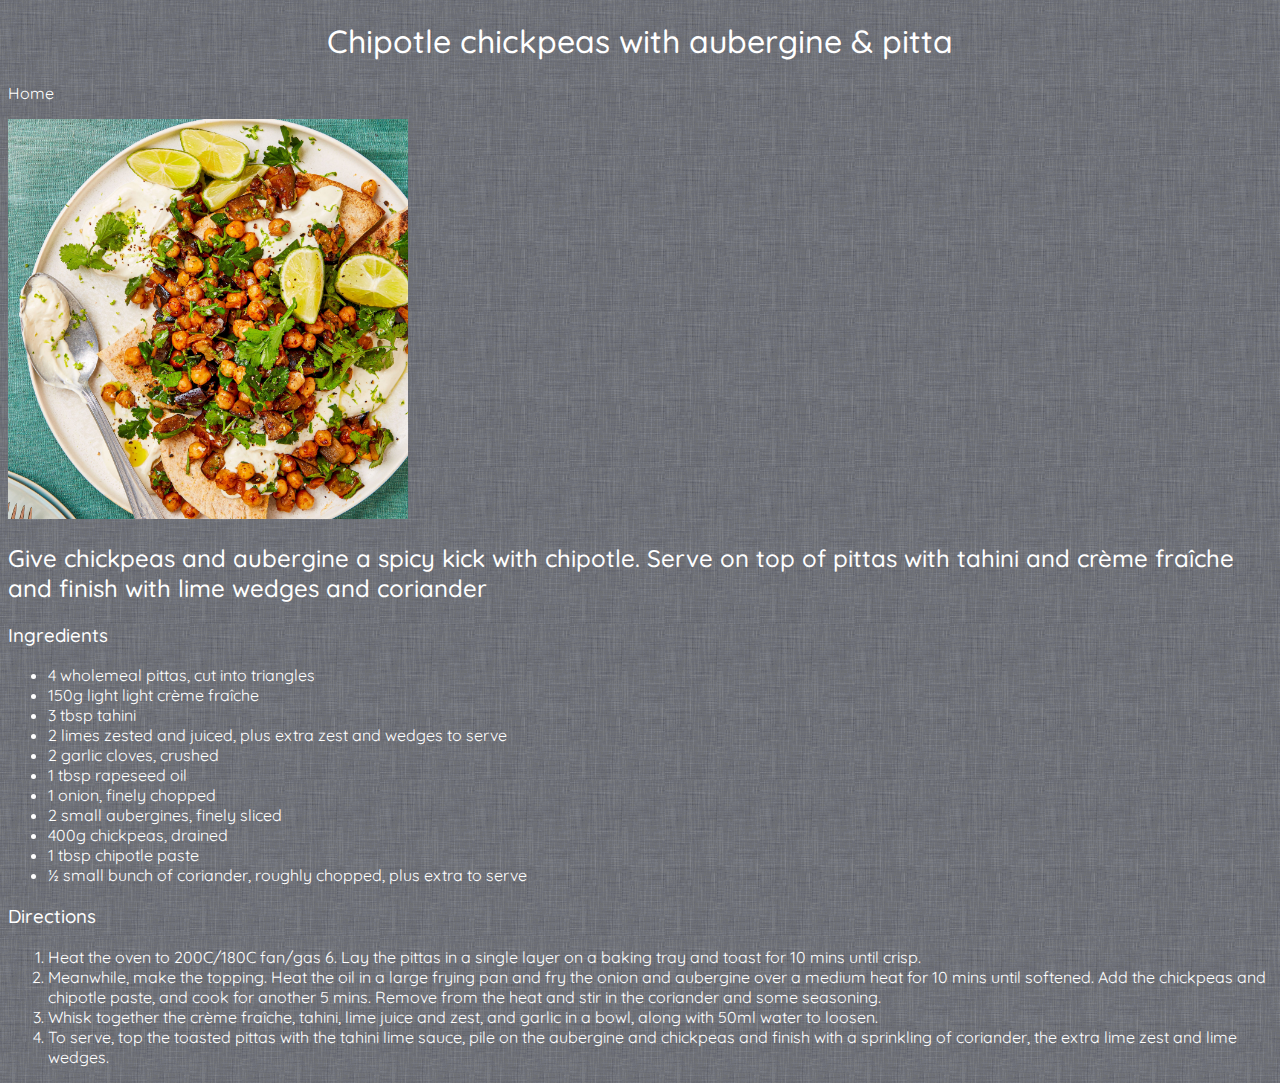
==== recipes/chipotle-chickpeas.html @ 97eaffbd "Add CSS" ====
<!DOCTYPE html>
<html lang="en">
<head>
    <meta charset="UTF-8">
    <meta http-equiv="X-UA-Compatible" content="IE=edge">
    <meta name="viewport" content="width=device-width, initial-scale=1.0">
    <link rel="stylesheet" href="../styles/styles.css">
    <title>Chipotle chickpeas with aubergine & pitta</title>
</head>
<body>
    <div class="center"><h1>Chipotle chickpeas with aubergine & pitta</h1>
    </div>
        <a href="../index.html">Home</a>
    
    <p>
    <img src="../img/chipotlechickpeas.jpg" alt="Chipotle Chickpeas" width="400">
    </p>
    
    <h2>Give chickpeas and aubergine a spicy kick with chipotle. Serve on top of pittas with tahini and crème fraîche and finish with lime wedges and coriander</h2>
    
    <p>
        <h3>Ingredients</h3>
        <ul>
            <li>4 wholemeal pittas, cut into triangles</li>
            <li>150g light light crème fraîche</li>
            <li>3 tbsp tahini</li>
            <li>2 limes zested and juiced, plus extra zest and wedges to serve</li>
            <li>2 garlic cloves, crushed</li>
            <li>1 tbsp rapeseed oil</li>
            <li>1 onion, finely chopped</li>
            <li>2 small aubergines, finely sliced</li>
            <li>400g chickpeas, drained</li>
            <li>1 tbsp chipotle paste</li>
            <li>½ small bunch of coriander, roughly chopped, plus extra to serve</li>
 
        </ul>
        <h3>Directions</h3>
        <ol>
            <li>Heat the oven to 200C/180C fan/gas 6. Lay the pittas in a single layer on a baking tray and toast for 10 mins until crisp.</li>
            <li>Meanwhile, make the topping. Heat the oil in a large frying pan and fry the onion and aubergine over a medium heat for 10 mins until softened. Add the chickpeas and chipotle paste, and cook for another 5 mins. Remove from the heat and stir in the coriander and some seasoning.</li>
            <li>Whisk together the crème fraîche, tahini, lime juice and zest, and garlic in a bowl, along with 50ml water to loosen.</li>
            <li>To serve, top the toasted pittas with the tahini lime sauce, pile on the aubergine and chickpeas and finish with a sprinkling of coriander, the extra lime zest and lime wedges.</li>
        </ol>



    </p>
</body>
</html>
---- styles/styles.css ----
@import url('https://fonts.googleapis.com/css2?family=Indie+Flower&display=swap');
@import url('https://fonts.googleapis.com/css2?family=Amatic+SC:wght@400;700&family=Indie+Flower&display=swap');
@import url('https://fonts.googleapis.com/css2?family=Amatic+SC:wght@400;700&family=Indie+Flower&family=Quicksand:wght@300&display=swap');

html {
    font-family: 'Quicksand', sans-serif;
    background: url(../img/background.png);
    color: White;
    
}

h1,
h2,
h3,
h4,
h5,
h6 {
    font-weight: 500;
    
}

.center {
    text-align: center;
}

#logo {
    height: auto;
    width: 100px;
}

a {
    text-decoration: none;
    color:inherit;
}

.content {
    display: flex;
    flex-direction: row;
    justify-content: center;
    font-size: 20px;
    gap: 2px;
}

div img {
    width: 300px;
    height: 350px;
}

.item {
    display: flex;
    flex-direction: column;
    gap: 10px;
    align-items: center;
    width: 400px;
    text-align: center;
}
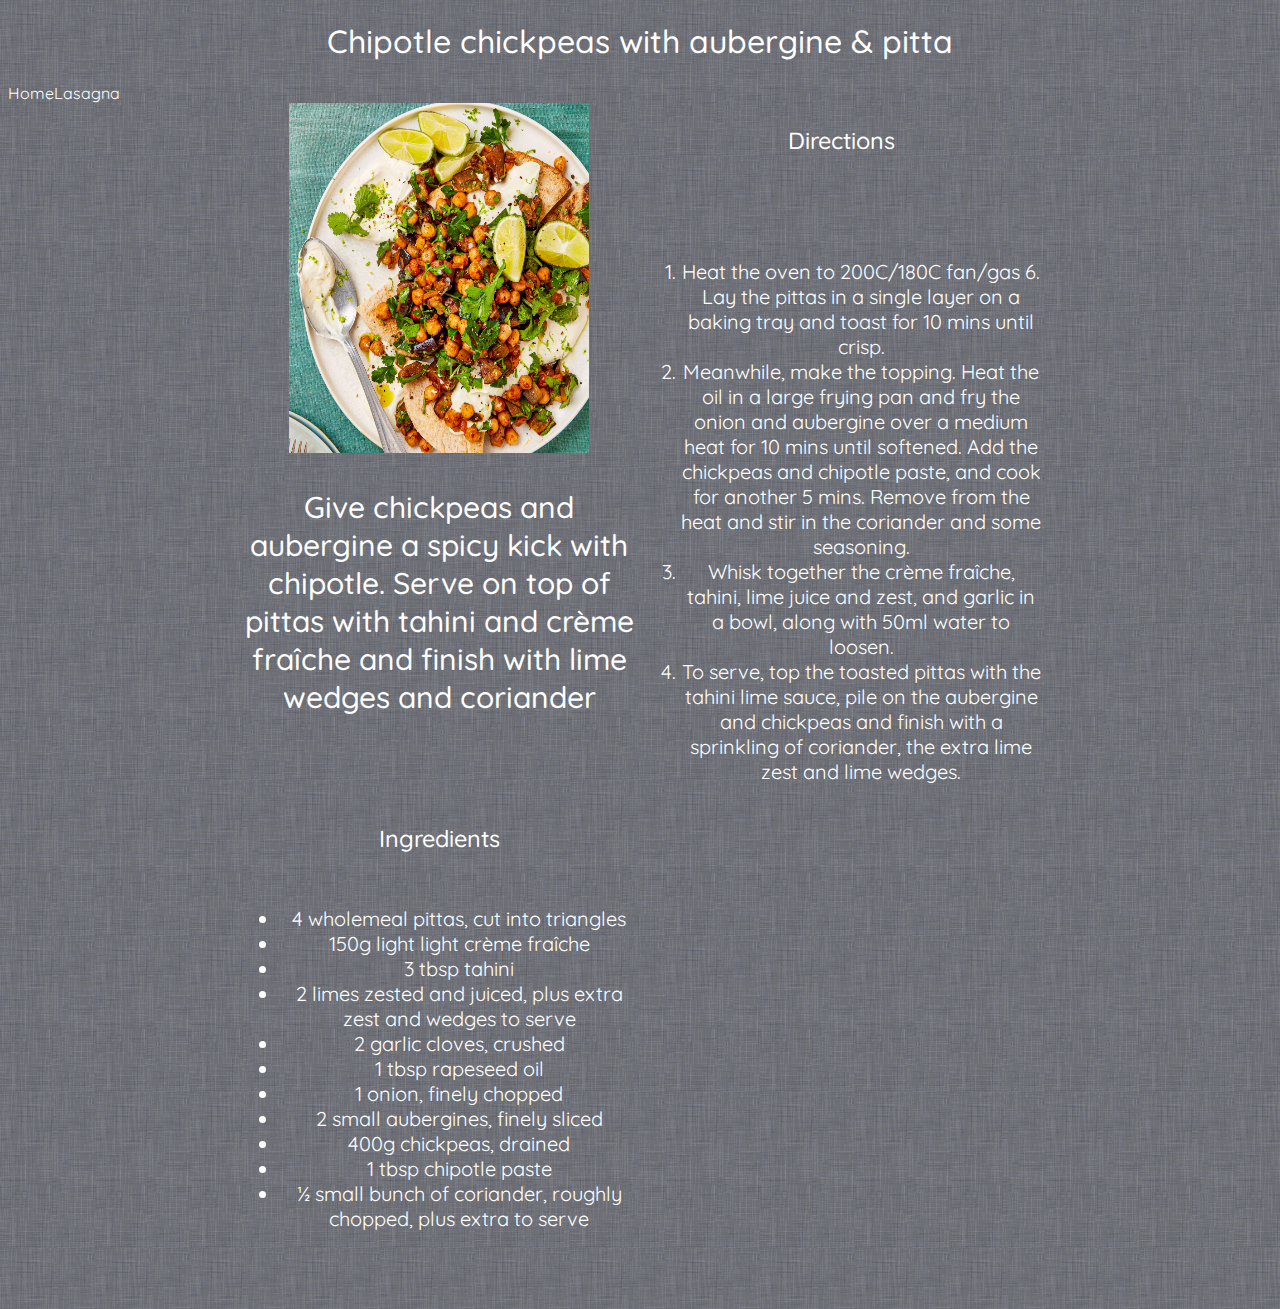
==== commit f96b19d3: "update css" ====
--- a/recipes/chipotle-chickpeas.html
+++ b/recipes/chipotle-chickpeas.html
@@ -1,5 +1,6 @@
 <!DOCTYPE html>
 <html lang="en">
+
 <head>
     <meta charset="UTF-8">
     <meta http-equiv="X-UA-Compatible" content="IE=edge">
@@ -7,43 +8,59 @@
     <link rel="stylesheet" href="../styles/styles.css">
     <title>Chipotle chickpeas with aubergine & pitta</title>
 </head>
+
 <body>
-    <div class="center"><h1>Chipotle chickpeas with aubergine & pitta</h1>
+    <div id="heading">
+        <h1>Chipotle chickpeas with aubergine & pitta</h1>
     </div>
-        <a href="../index.html">Home</a>
-    
-    <p>
-    <img src="../img/chipotlechickpeas.jpg" alt="Chipotle Chickpeas" width="400">
-    </p>
-    
-    <h2>Give chickpeas and aubergine a spicy kick with chipotle. Serve on top of pittas with tahini and crème fraîche and finish with lime wedges and coriander</h2>
-    
-    <p>
-        <h3>Ingredients</h3>
-        <ul>
-            <li>4 wholemeal pittas, cut into triangles</li>
-            <li>150g light light crème fraîche</li>
-            <li>3 tbsp tahini</li>
-            <li>2 limes zested and juiced, plus extra zest and wedges to serve</li>
-            <li>2 garlic cloves, crushed</li>
-            <li>1 tbsp rapeseed oil</li>
-            <li>1 onion, finely chopped</li>
-            <li>2 small aubergines, finely sliced</li>
-            <li>400g chickpeas, drained</li>
-            <li>1 tbsp chipotle paste</li>
-            <li>½ small bunch of coriander, roughly chopped, plus extra to serve</li>
- 
-        </ul>
-        <h3>Directions</h3>
-        <ol>
-            <li>Heat the oven to 200C/180C fan/gas 6. Lay the pittas in a single layer on a baking tray and toast for 10 mins until crisp.</li>
-            <li>Meanwhile, make the topping. Heat the oil in a large frying pan and fry the onion and aubergine over a medium heat for 10 mins until softened. Add the chickpeas and chipotle paste, and cook for another 5 mins. Remove from the heat and stir in the coriander and some seasoning.</li>
-            <li>Whisk together the crème fraîche, tahini, lime juice and zest, and garlic in a bowl, along with 50ml water to loosen.</li>
-            <li>To serve, top the toasted pittas with the tahini lime sauce, pile on the aubergine and chickpeas and finish with a sprinkling of coriander, the extra lime zest and lime wedges.</li>
-        </ol>
+    <div class="nav"> <a href="../index.html">Home</a><a href="../recipes/lasagna.html">Lasagna</a>
+    </div>
+    <div class="content">
+        <div class="item">
+
+            <img src="../img/chipotlechickpeas.jpg" alt="Chipotle Chickpeas" width="400">
+
+            <h2>Give chickpeas and aubergine a spicy kick with chipotle. Serve on top of pittas with tahini and crème
+                fraîche and finish with lime wedges and coriander</h2>
+
+            <p>
+            <h3>Ingredients</h3>
+            <ul>
+                <li>4 wholemeal pittas, cut into triangles</li>
+                <li>150g light light crème fraîche</li>
+                <li>3 tbsp tahini</li>
+                <li>2 limes zested and juiced, plus extra zest and wedges to serve</li>
+                <li>2 garlic cloves, crushed</li>
+                <li>1 tbsp rapeseed oil</li>
+                <li>1 onion, finely chopped</li>
+                <li>2 small aubergines, finely sliced</li>
+                <li>400g chickpeas, drained</li>
+                <li>1 tbsp chipotle paste</li>
+                <li>½ small bunch of coriander, roughly chopped, plus extra to serve</li>
+
+            </ul>
+            </p>
+        </div>
+        <div class="item">
+            <h3>Directions</h3>
+            <p>
+            <ol>
+                <li>Heat the oven to 200C/180C fan/gas 6. Lay the pittas in a single layer on a baking tray and toast
+                    for 10 mins until crisp.</li>
+                <li>Meanwhile, make the topping. Heat the oil in a large frying pan and fry the onion and aubergine over
+                    a medium heat for 10 mins until softened. Add the chickpeas and chipotle paste, and cook for another
+                    5 mins. Remove from the heat and stir in the coriander and some seasoning.</li>
+                <li>Whisk together the crème fraîche, tahini, lime juice and zest, and garlic in a bowl, along with 50ml
+                    water to loosen.</li>
+                <li>To serve, top the toasted pittas with the tahini lime sauce, pile on the aubergine and chickpeas and
+                    finish with a sprinkling of coriander, the extra lime zest and lime wedges.</li>
+            </ol>
 
 
 
-    </p>
+            </p>
+        </div>
+    </div>
 </body>
+
 </html>--- a/styles/styles.css
+++ b/styles/styles.css
@@ -19,7 +19,7 @@
     
 }
 
-.center {
+#heading {
     text-align: center;
 }
 
@@ -41,11 +41,6 @@
     gap: 2px;
 }
 
-div img {
-    width: 300px;
-    height: 350px;
-}
-
 .item {
     display: flex;
     flex-direction: column;
@@ -53,4 +48,13 @@
     align-items: center;
     width: 400px;
     text-align: center;
-}+}
+
+.nav{
+    justify-content: center;
+}
+
+div img {
+    width: 300px;
+    height: 350px;
+}
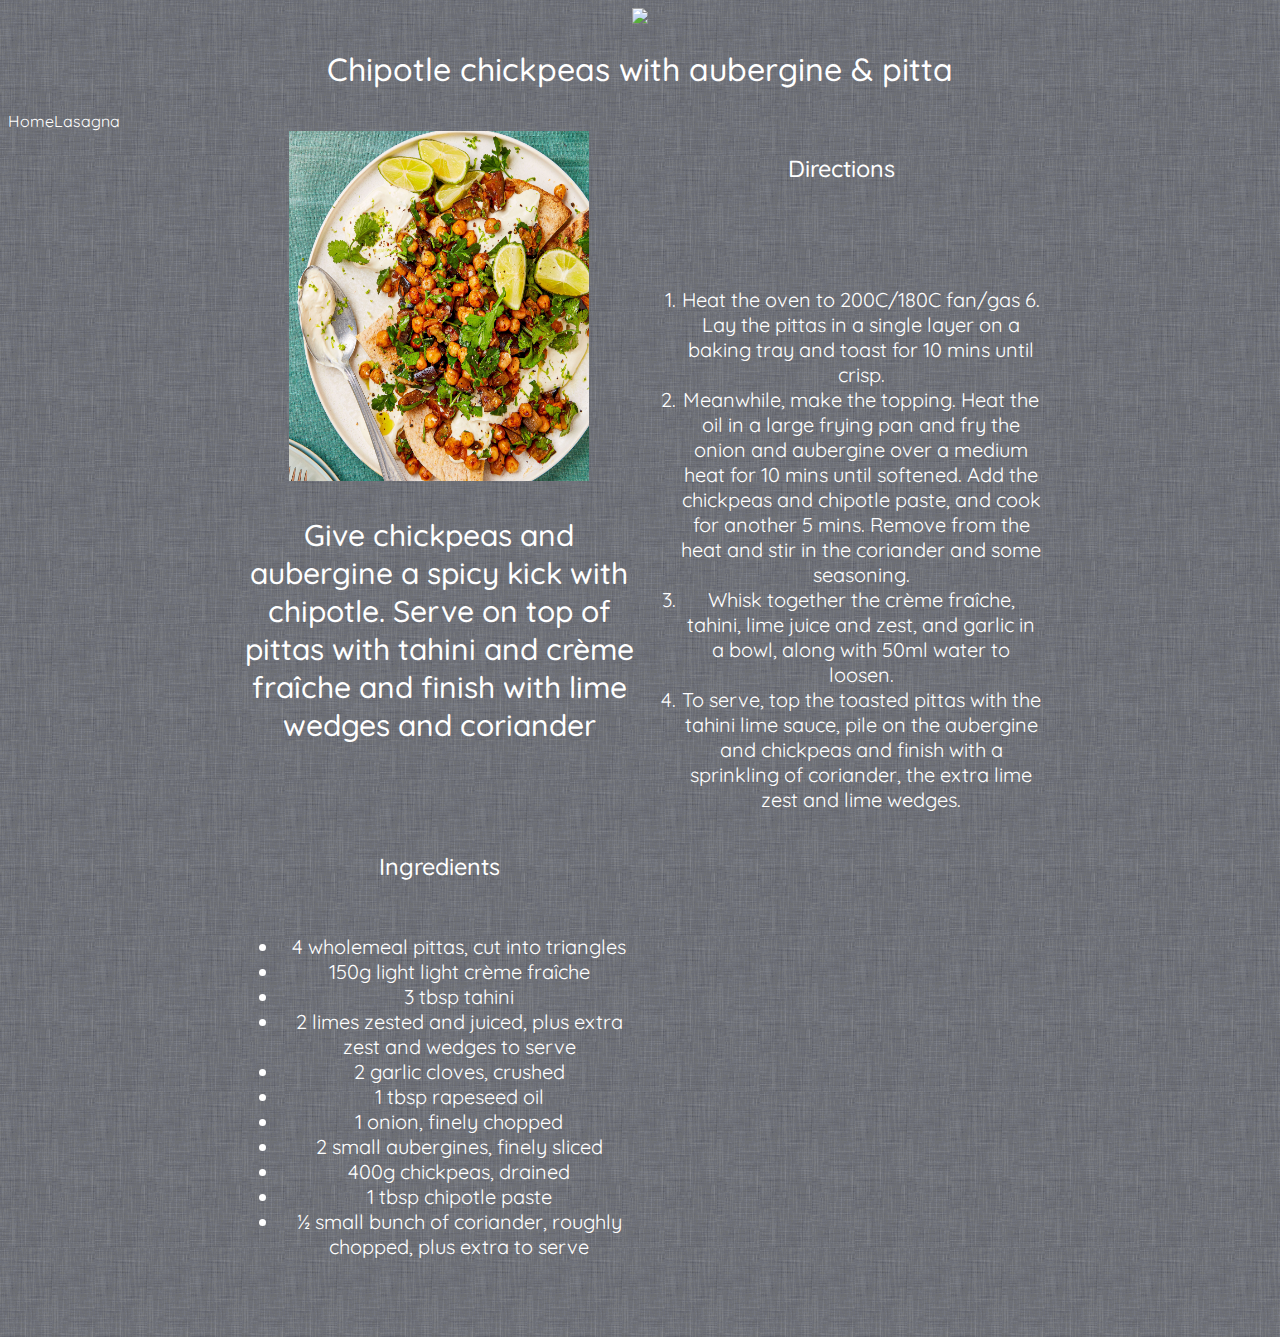
==== commit 7afee8b7: "add logo" ====
--- a/recipes/chipotle-chickpeas.html
+++ b/recipes/chipotle-chickpeas.html
@@ -11,6 +11,7 @@
 
 <body>
     <div id="heading">
+        <a href="./index.html"><img id="logo" src="./img/logo.png"></a>
         <h1>Chipotle chickpeas with aubergine & pitta</h1>
     </div>
     <div class="nav"> <a href="../index.html">Home</a><a href="../recipes/lasagna.html">Lasagna</a>
--- a/styles/styles.css
+++ b/styles/styles.css
@@ -39,6 +39,7 @@
     justify-content: center;
     font-size: 20px;
     gap: 2px;
+    border: 2px;
 }
 
 .item {
@@ -48,6 +49,7 @@
     align-items: center;
     width: 400px;
     text-align: center;
+    border:2px;
 }
 
 .nav{
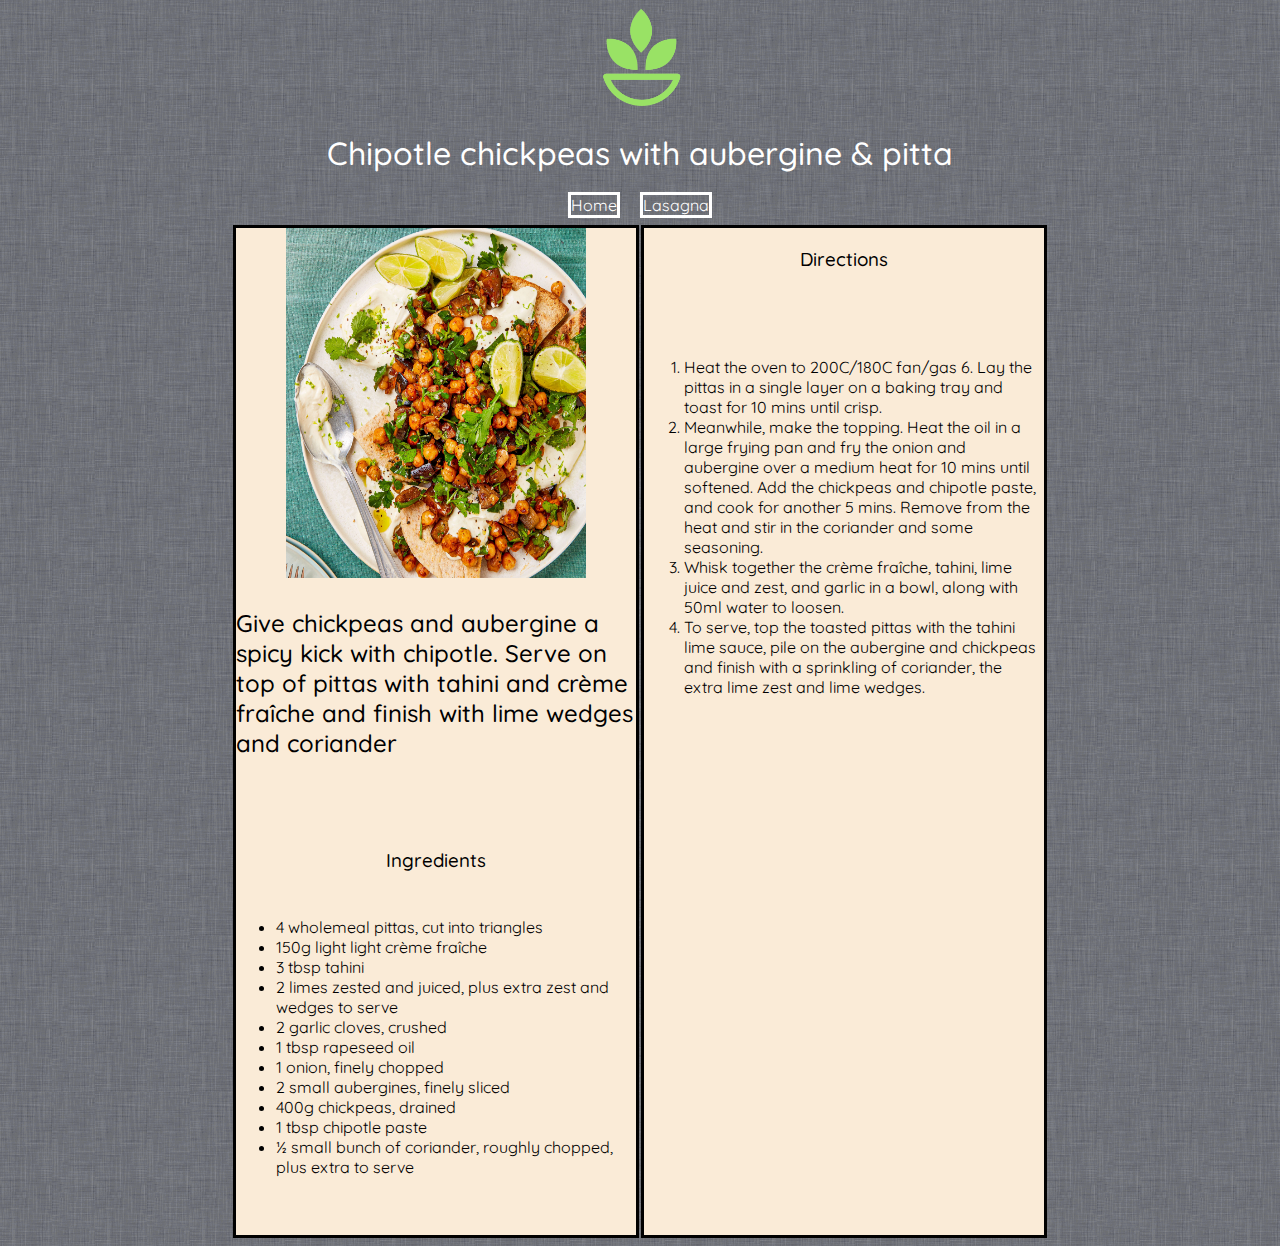
==== commit fc5a44bf: "Update CSS" ====
--- a/recipes/chipotle-chickpeas.html
+++ b/recipes/chipotle-chickpeas.html
@@ -11,7 +11,7 @@
 
 <body>
     <div id="heading">
-        <a href="./index.html"><img id="logo" src="./img/logo.png"></a>
+        <a href="../index.html"><img id="logo" src="../img/logo.png"></a>
         <h1>Chipotle chickpeas with aubergine & pitta</h1>
     </div>
     <div class="nav"> <a href="../index.html">Home</a><a href="../recipes/lasagna.html">Lasagna</a>
--- a/styles/styles.css
+++ b/styles/styles.css
@@ -33,27 +33,59 @@
     color:inherit;
 }
 
-.content {
+.front-content, .content {
     display: flex;
     flex-direction: row;
     justify-content: center;
+    gap: 2px;
+    margin-top: 10px;
+}
+
+.content {
+}
+
+.front-content {
     font-size: 20px;
-    gap: 2px;
-    border: 2px;
+    text-align: center;
+    font-weight: 600;
+}
+
+.item, .front-item {
+    display: flex;
+    flex-direction: column;
+    gap: 10px;
+    align-items: center;
+    width: 400px;
+
 }
 
 .item {
     display: flex;
     flex-direction: column;
     gap: 10px;
-    align-items: center;
     width: 400px;
-    text-align: center;
-    border:2px;
+    background-color: antiquewhite;
+    color: black;
+    border-style: solid;
+
+}
+
+.item .ul{
+    /* font-size: 10px; */
+
+}
+
+.front-item {
+    margin: 2px;
 }
 
 .nav{
-    justify-content: center;
+    text-align: center;
+}
+
+.nav a{
+    margin: 10px;
+    border-style: solid;
 }
 
 div img {
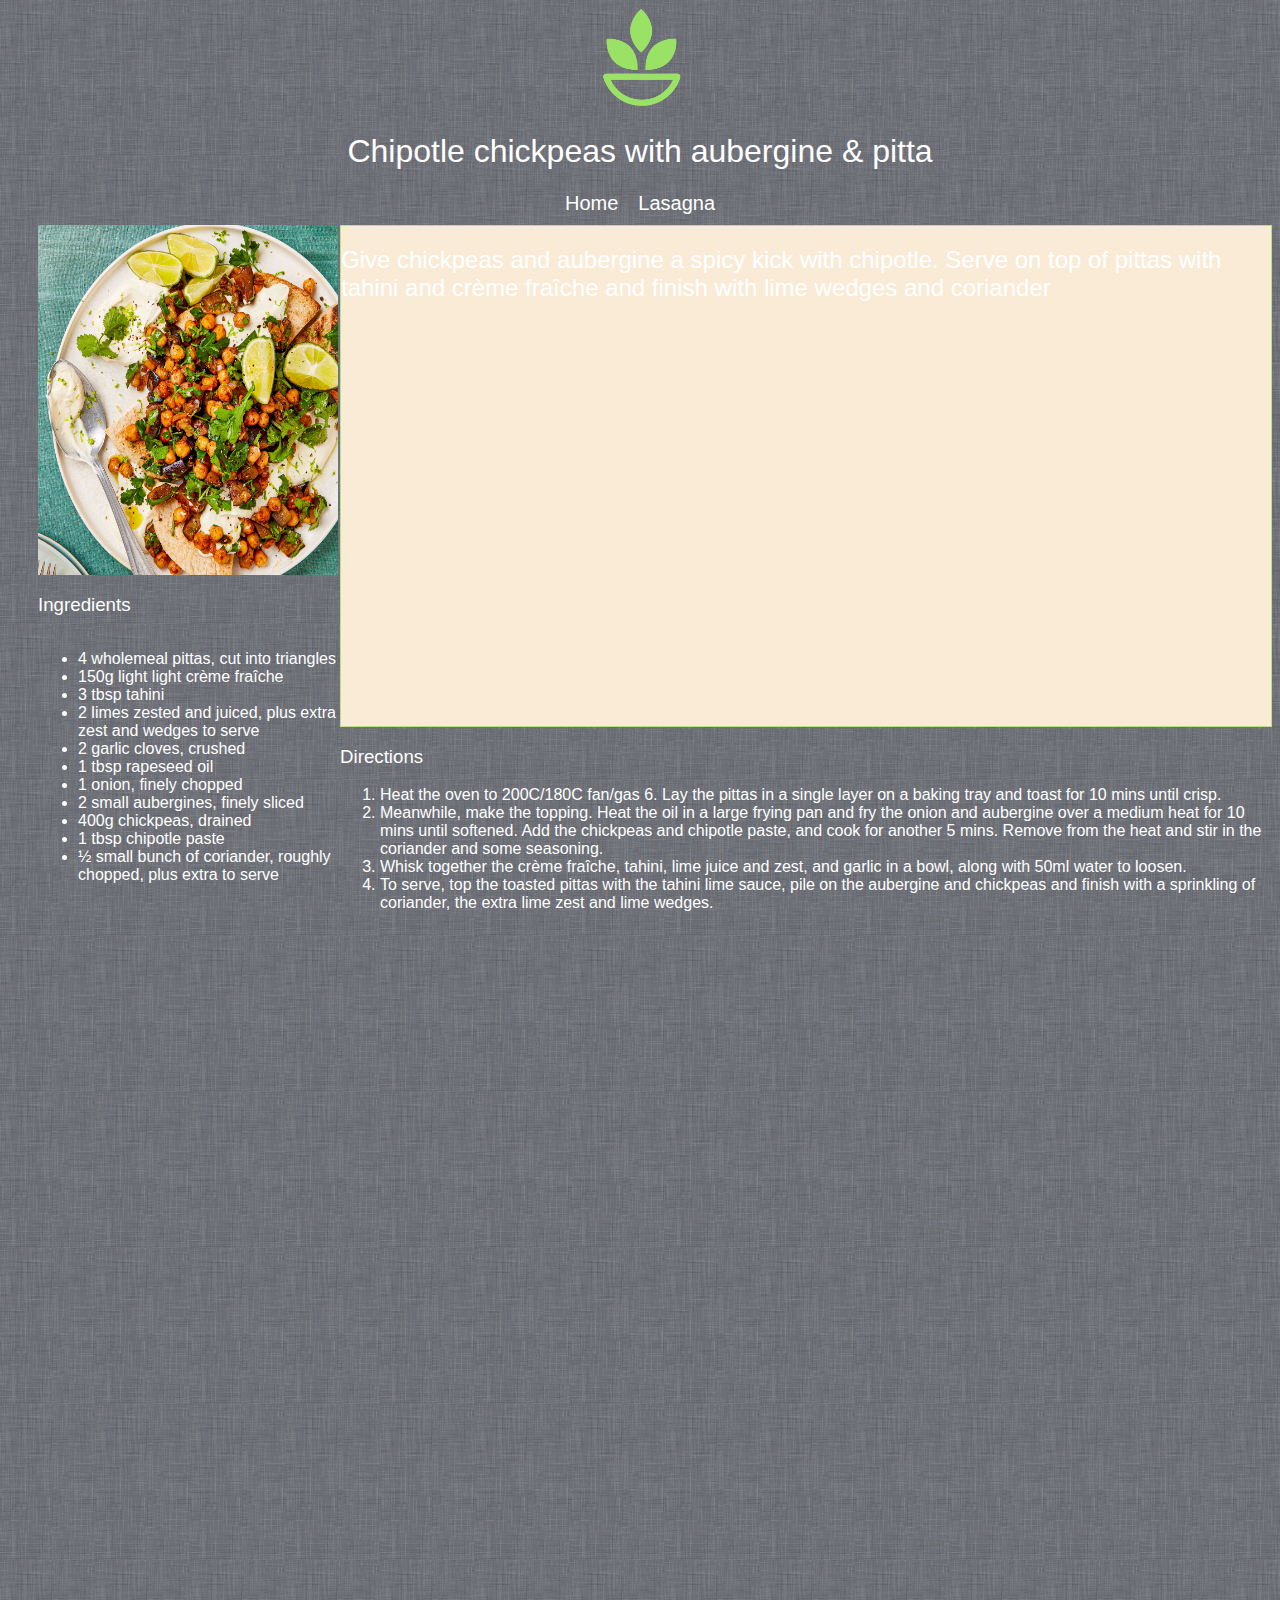
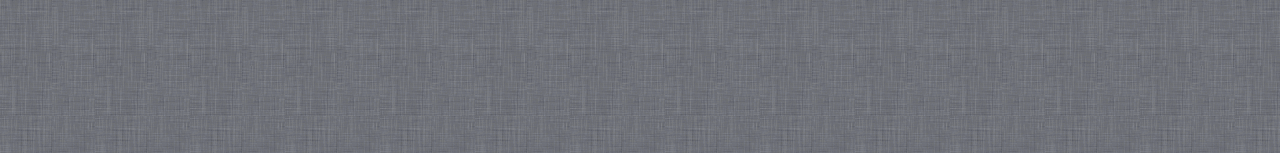
==== commit a9fae030: "Update CSS Recipe" ====
--- a/recipes/chipotle-chickpeas.html
+++ b/recipes/chipotle-chickpeas.html
@@ -17,14 +17,11 @@
     <div class="nav"> <a href="../index.html">Home</a><a href="../recipes/lasagna.html">Lasagna</a>
     </div>
     <div class="content">
-        <div class="item">
+        <div class="left">
 
             <img src="../img/chipotlechickpeas.jpg" alt="Chipotle Chickpeas" width="400">
 
-            <h2>Give chickpeas and aubergine a spicy kick with chipotle. Serve on top of pittas with tahini and crème
-                fraîche and finish with lime wedges and coriander</h2>
-
-            <p>
+                <div class="ingredients"></div>
             <h3>Ingredients</h3>
             <ul>
                 <li>4 wholemeal pittas, cut into triangles</li>
@@ -40,9 +37,12 @@
                 <li>½ small bunch of coriander, roughly chopped, plus extra to serve</li>
 
             </ul>
-            </p>
-        </div>
-        <div class="item">
+            </div>
+        <div class="right">
+            <div class="right-top">
+            <h2>Give chickpeas and aubergine a spicy kick with chipotle. Serve on top of pittas with tahini and crème
+                fraîche and finish with lime wedges and coriander</h2>
+            </div>
             <h3>Directions</h3>
             <p>
             <ol>
--- a/styles/styles.css
+++ b/styles/styles.css
@@ -1,12 +1,15 @@
-@import url('https://fonts.googleapis.com/css2?family=Indie+Flower&display=swap');
-@import url('https://fonts.googleapis.com/css2?family=Amatic+SC:wght@400;700&family=Indie+Flower&display=swap');
-@import url('https://fonts.googleapis.com/css2?family=Amatic+SC:wght@400;700&family=Indie+Flower&family=Quicksand:wght@300&display=swap');
+@font-face {
+    font-family: "Boldie";
+    src: url("//db.onlinewebfonts.com/t/3d326e4a3753d0f1220967bb7cbc88b7.eot");
+    src: url("//db.onlinewebfonts.com/t/3d326e4a3753d0f1220967bb7cbc88b7.eot?#iefix") format("embedded-opentype"), url("//db.onlinewebfonts.com/t/3d326e4a3753d0f1220967bb7cbc88b7.woff2") format("woff2"), url("//db.onlinewebfonts.com/t/3d326e4a3753d0f1220967bb7cbc88b7.woff") format("woff"), url("//db.onlinewebfonts.com/t/3d326e4a3753d0f1220967bb7cbc88b7.ttf") format("truetype"), url("//db.onlinewebfonts.com/t/3d326e4a3753d0f1220967bb7cbc88b7.svg#Boldie") format("svg");
+}
 
 html {
-    font-family: 'Quicksand', sans-serif;
+    font-family: 'Boldie', Helvetica, Tahoma;
     background: url(../img/background.png);
     color: White;
-    
+    box-sizing: border-box;
+
 }
 
 h1,
@@ -16,7 +19,7 @@
 h5,
 h6 {
     font-weight: 500;
-    
+
 }
 
 #heading {
@@ -30,10 +33,11 @@
 
 a {
     text-decoration: none;
-    color:inherit;
+    color: inherit;
 }
 
-.front-content, .content {
+.front-content,
+.content {
     display: flex;
     flex-direction: row;
     justify-content: center;
@@ -42,6 +46,7 @@
 }
 
 .content {
+    margin-top: 10px;
 }
 
 .front-content {
@@ -50,7 +55,7 @@
     font-weight: 600;
 }
 
-.item, .front-item {
+.front-item {
     display: flex;
     flex-direction: column;
     gap: 10px;
@@ -60,35 +65,55 @@
 }
 
 .item {
-    display: flex;
-    flex-direction: column;
-    gap: 10px;
-    width: 400px;
     background-color: antiquewhite;
     color: black;
     border-style: solid;
+    border-color: rgba(118, 218, 60, 0.5);
 
 }
 
-.item .ul{
-    /* font-size: 10px; */
+.left{
+    display:flex;
+    flex-direction: column;
+    gap 20px;
+    padding-left: 30px;
+    width: 420px;
+    height: 1520px;
+}
 
+.right-top{
+    background-color: antiquewhite;
+    border: 1px solid rgba(118, 218, 60, 0.5);
+    height: 500px;
+}
+
+.directions-container{
+    background-color: antiquewhite;
+    margin-top: 20px;
+    border: 1px solid rgba(118, 218, 60, 0.5);
+    height: 1000px;
 }
 
 .front-item {
     margin: 2px;
 }
 
-.nav{
+.nav {
     text-align: center;
 }
 
-.nav a{
+.nav a {
     margin: 10px;
-    border-style: solid;
+    font-size: 20px;
+
+}
+
+.nav a:hover {
+    background-color: rgba(118, 218, 60, 0.5);
+
 }
 
 div img {
     width: 300px;
     height: 350px;
-}
+}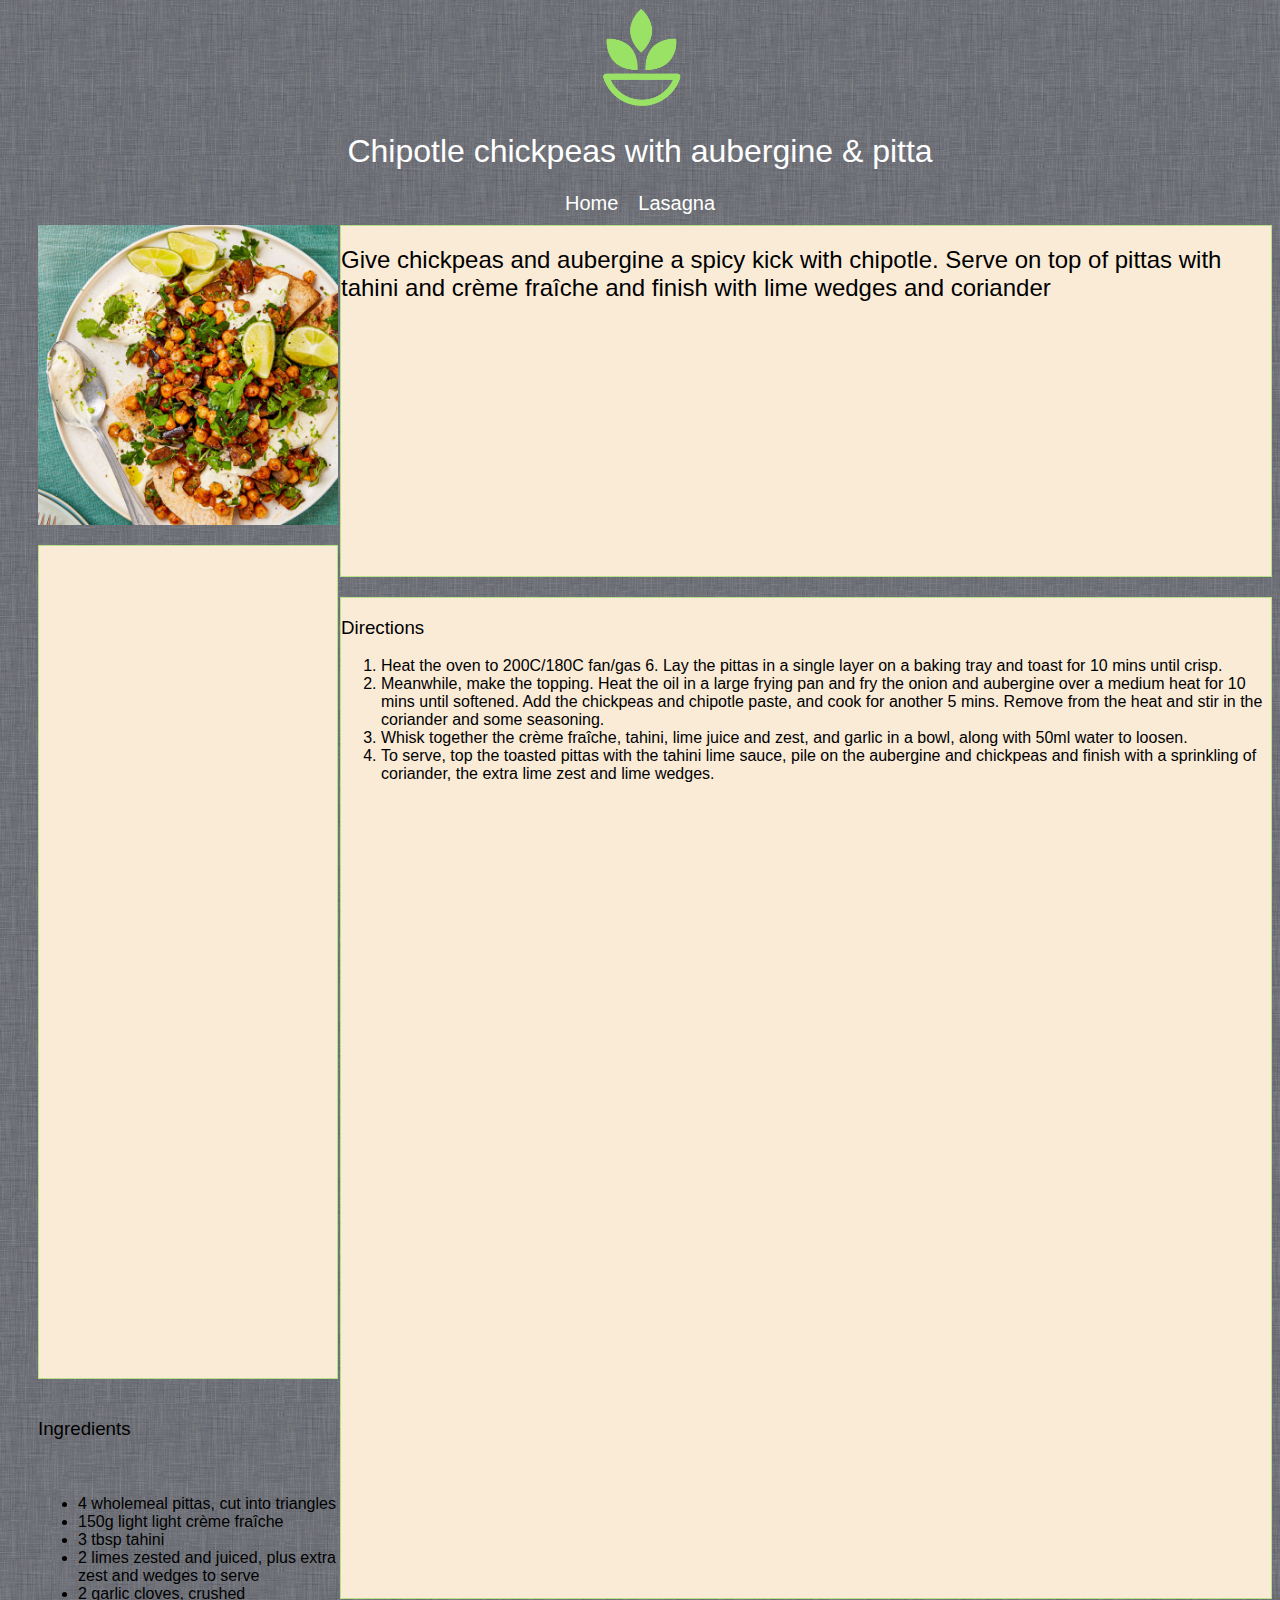
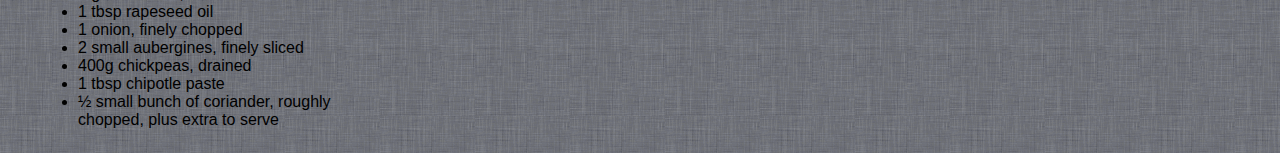
==== commit 150a6721: "Fix Divs" ====
--- a/recipes/chipotle-chickpeas.html
+++ b/recipes/chipotle-chickpeas.html
@@ -21,7 +21,7 @@
 
             <img src="../img/chipotlechickpeas.jpg" alt="Chipotle Chickpeas" width="400">
 
-                <div class="ingredients"></div>
+            <div class="ingredients-container"></div>
             <h3>Ingredients</h3>
             <ul>
                 <li>4 wholemeal pittas, cut into triangles</li>
@@ -37,29 +37,32 @@
                 <li>½ small bunch of coriander, roughly chopped, plus extra to serve</li>
 
             </ul>
-            </div>
+        </div>
         <div class="right">
             <div class="right-top">
-            <h2>Give chickpeas and aubergine a spicy kick with chipotle. Serve on top of pittas with tahini and crème
-                fraîche and finish with lime wedges and coriander</h2>
+                <h2>Give chickpeas and aubergine a spicy kick with chipotle. Serve on top of pittas with tahini and
+                    crème
+                    fraîche and finish with lime wedges and coriander</h2>
             </div>
-            <h3>Directions</h3>
-            <p>
-            <ol>
-                <li>Heat the oven to 200C/180C fan/gas 6. Lay the pittas in a single layer on a baking tray and toast
-                    for 10 mins until crisp.</li>
-                <li>Meanwhile, make the topping. Heat the oil in a large frying pan and fry the onion and aubergine over
-                    a medium heat for 10 mins until softened. Add the chickpeas and chipotle paste, and cook for another
-                    5 mins. Remove from the heat and stir in the coriander and some seasoning.</li>
-                <li>Whisk together the crème fraîche, tahini, lime juice and zest, and garlic in a bowl, along with 50ml
-                    water to loosen.</li>
-                <li>To serve, top the toasted pittas with the tahini lime sauce, pile on the aubergine and chickpeas and
-                    finish with a sprinkling of coriander, the extra lime zest and lime wedges.</li>
-            </ol>
-
-
-
-            </p>
+            <div class="directions-container">
+                <h3>Directions</h3>
+                <ol>
+                    <li>Heat the oven to 200C/180C fan/gas 6. Lay the pittas in a single layer on a baking tray and
+                        toast
+                        for 10 mins until crisp.</li>
+                    <li>Meanwhile, make the topping. Heat the oil in a large frying pan and fry the onion and aubergine
+                        over
+                        a medium heat for 10 mins until softened. Add the chickpeas and chipotle paste, and cook for
+                        another
+                        5 mins. Remove from the heat and stir in the coriander and some seasoning.</li>
+                    <li>Whisk together the crème fraîche, tahini, lime juice and zest, and garlic in a bowl, along with
+                        50ml
+                        water to loosen.</li>
+                    <li>To serve, top the toasted pittas with the tahini lime sauce, pile on the aubergine and chickpeas
+                        and
+                        finish with a sprinkling of coriander, the extra lime zest and lime wedges.</li>
+                </ol>
+            </div>
         </div>
     </div>
 </body>
--- a/styles/styles.css
+++ b/styles/styles.css
@@ -75,20 +75,30 @@
 .left{
     display:flex;
     flex-direction: column;
-    gap 20px;
+    color: black;
+    gap: 20px;
     padding-left: 30px;
     width: 420px;
     height: 1520px;
 }
 
+.ingredients-container{
+    border: 1px solid rgba(118, 218, 60, 0.5);
+    background-color: antiquewhite;
+    color: black;
+    height: 1000px;
+}
+
 .right-top{
     background-color: antiquewhite;
+    color: black;
     border: 1px solid rgba(118, 218, 60, 0.5);
-    height: 500px;
+    height: 350px;
 }
 
 .directions-container{
     background-color: antiquewhite;
+    color: black;
     margin-top: 20px;
     border: 1px solid rgba(118, 218, 60, 0.5);
     height: 1000px;
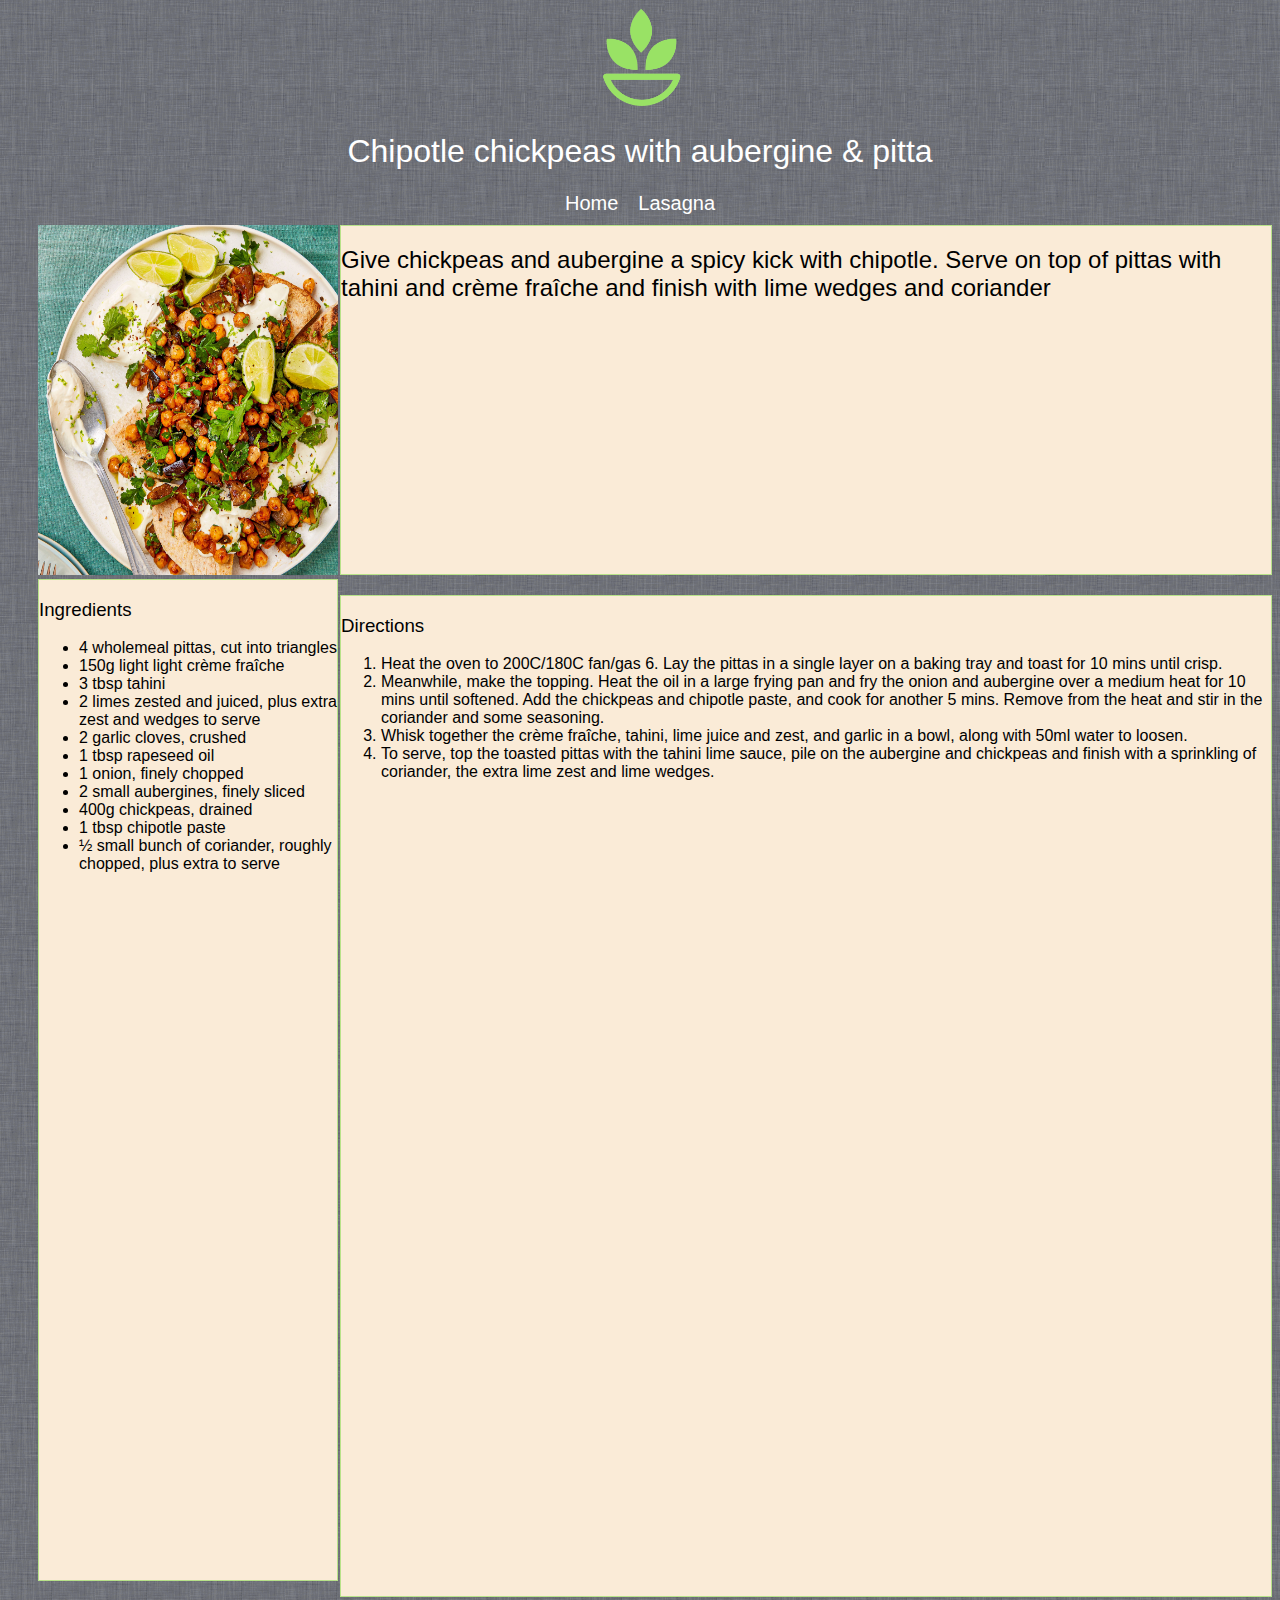
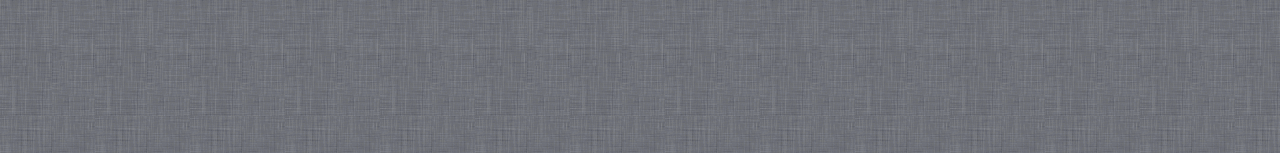
==== commit a79085bd: "CSS Update" ====
--- a/recipes/chipotle-chickpeas.html
+++ b/recipes/chipotle-chickpeas.html
@@ -21,7 +21,7 @@
 
             <img src="../img/chipotlechickpeas.jpg" alt="Chipotle Chickpeas" width="400">
 
-            <div class="ingredients-container"></div>
+            <div class="ingredients-container">
             <h3>Ingredients</h3>
             <ul>
                 <li>4 wholemeal pittas, cut into triangles</li>
@@ -37,6 +37,7 @@
                 <li>½ small bunch of coriander, roughly chopped, plus extra to serve</li>
 
             </ul>
+        </div>
         </div>
         <div class="right">
             <div class="right-top">
--- a/styles/styles.css
+++ b/styles/styles.css
@@ -73,8 +73,6 @@
 }
 
 .left{
-    display:flex;
-    flex-direction: column;
     color: black;
     gap: 20px;
     padding-left: 30px;
@@ -93,7 +91,7 @@
     background-color: antiquewhite;
     color: black;
     border: 1px solid rgba(118, 218, 60, 0.5);
-    height: 350px;
+    height: 348px;
 }
 
 .directions-container{
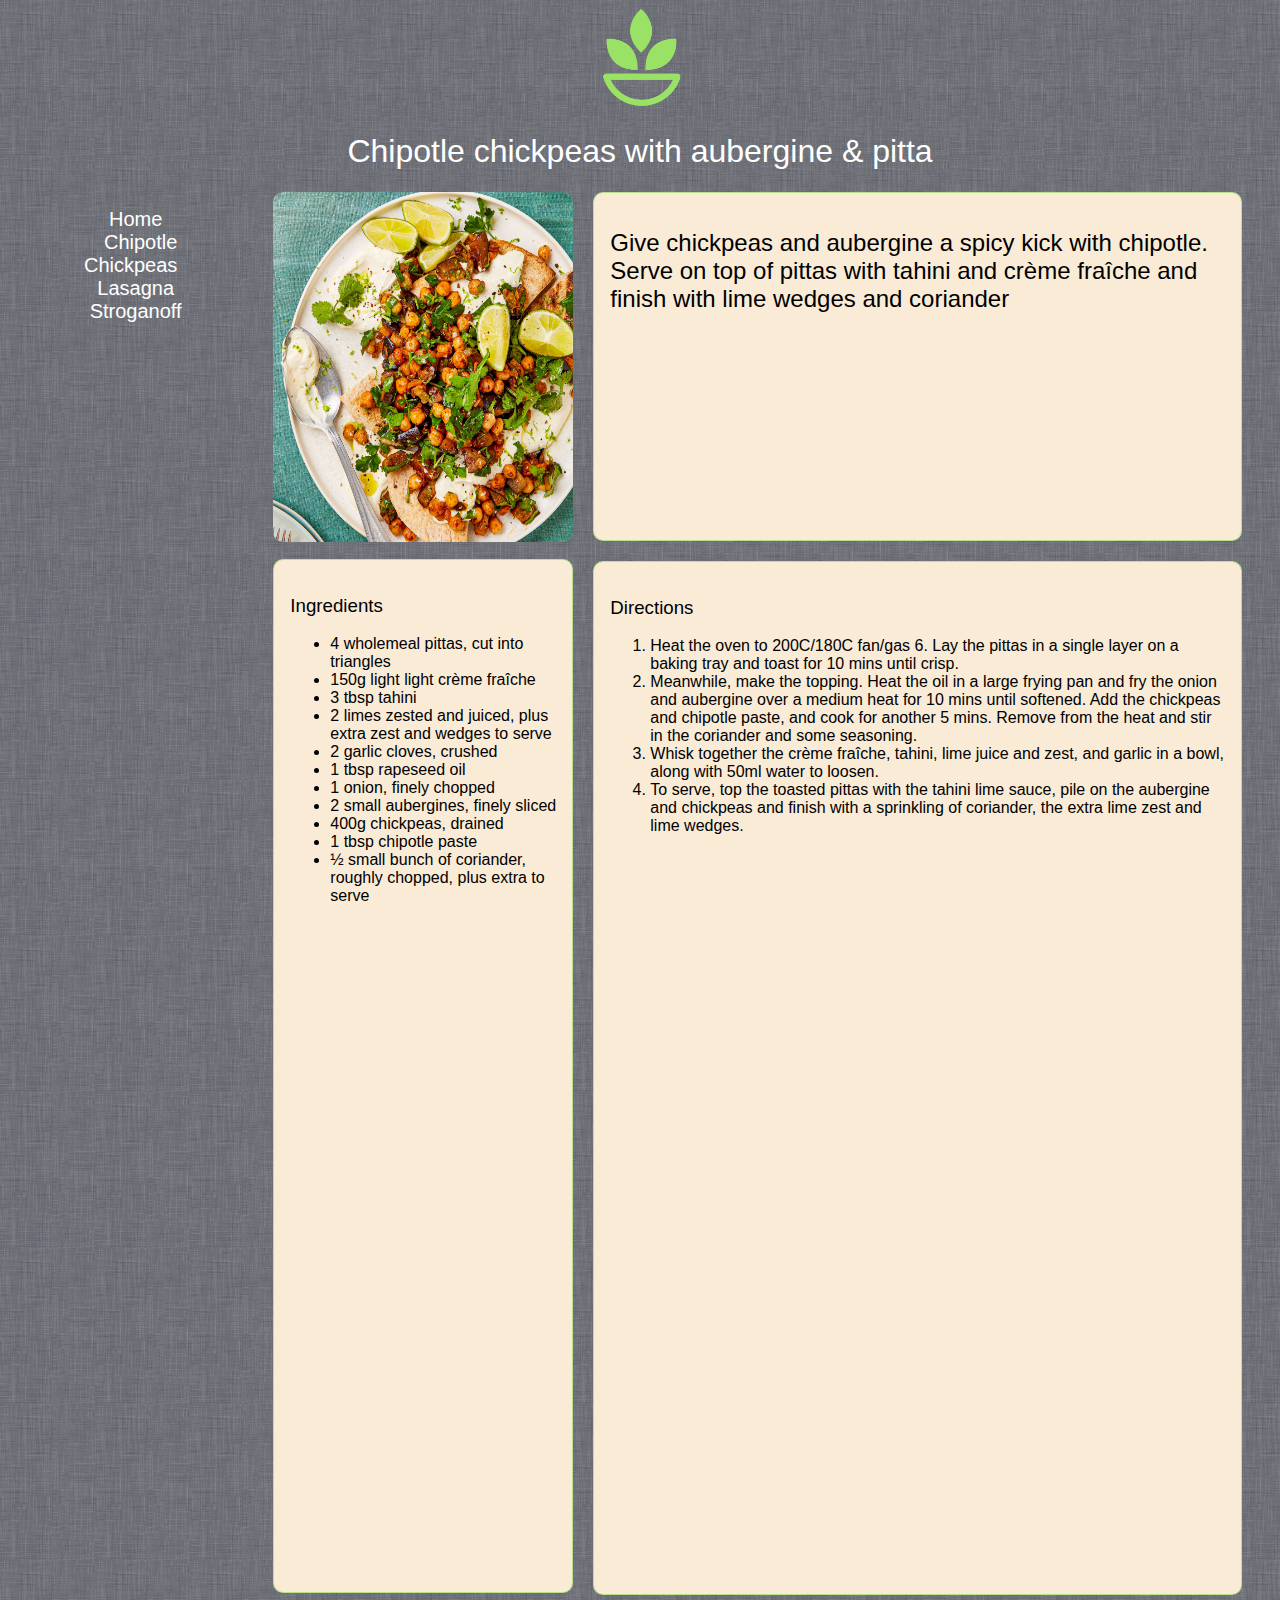
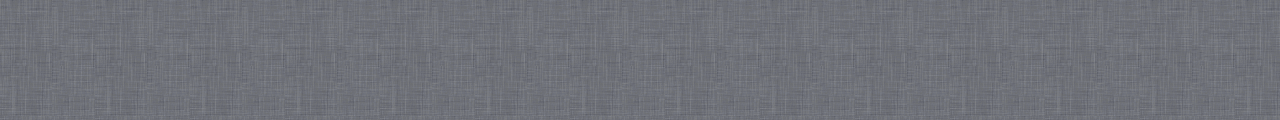
==== commit 0cdc1ee4: "Fix Overflow; Add Fade In; Round Corners" ====
--- a/recipes/chipotle-chickpeas.html
+++ b/recipes/chipotle-chickpeas.html
@@ -14,9 +14,17 @@
         <a href="../index.html"><img id="logo" src="../img/logo.png"></a>
         <h1>Chipotle chickpeas with aubergine & pitta</h1>
     </div>
-    <div class="nav"> <a href="../index.html">Home</a><a href="../recipes/lasagna.html">Lasagna</a>
-    </div>
+
     <div class="content">
+        <div class="nav">
+            <ul>
+                <li><a href="../index.html">Home</a></li>
+                <li><a href="../recipes/chipotle-chickpeas.html">Chipotle Chickpeas</a></li>
+                <li><a href="../recipes/lasagna.html">Lasagna</a></li>
+                <li><a href="../recipes/stroganoff.html">Stroganoff</a></li>
+            </ul>
+
+        </div>
         <div class="left">
 
             <img src="../img/chipotlechickpeas.jpg" alt="Chipotle Chickpeas" width="400">
--- a/styles/styles.css
+++ b/styles/styles.css
@@ -2,6 +2,11 @@
     font-family: "Boldie";
     src: url("//db.onlinewebfonts.com/t/3d326e4a3753d0f1220967bb7cbc88b7.eot");
     src: url("//db.onlinewebfonts.com/t/3d326e4a3753d0f1220967bb7cbc88b7.eot?#iefix") format("embedded-opentype"), url("//db.onlinewebfonts.com/t/3d326e4a3753d0f1220967bb7cbc88b7.woff2") format("woff2"), url("//db.onlinewebfonts.com/t/3d326e4a3753d0f1220967bb7cbc88b7.woff") format("woff"), url("//db.onlinewebfonts.com/t/3d326e4a3753d0f1220967bb7cbc88b7.ttf") format("truetype"), url("//db.onlinewebfonts.com/t/3d326e4a3753d0f1220967bb7cbc88b7.svg#Boldie") format("svg");
+}
+
+@keyframes fadeIn{
+    0%{ opacity:0; }
+    100% {opacity: 1;}
 }
 
 html {
@@ -36,6 +41,8 @@
     color: inherit;
 }
 
+
+
 .front-content,
 .content {
     display: flex;
@@ -43,10 +50,12 @@
     justify-content: center;
     gap: 2px;
     margin-top: 10px;
+    animation: fadeIn 4s;
 }
 
 .content {
     margin-top: 10px;
+    gap: 20px;
 }
 
 .front-content {
@@ -76,30 +85,45 @@
     color: black;
     gap: 20px;
     padding-left: 30px;
-    width: 420px;
+    width: 300px;
     height: 1520px;
 }
 
 .ingredients-container{
+    border-radius: 10px;
     border: 1px solid rgba(118, 218, 60, 0.5);
     background-color: antiquewhite;
     color: black;
     height: 1000px;
+    margin-top: 13px;
+    padding: 1em;
+    overflow: hidden;
+}
+
+.right{
+    width: 700px;
+    margin-right: 30px;
 }
 
 .right-top{
+    border-radius: 10px;
+    overflow: hidden;
     background-color: antiquewhite;
     color: black;
     border: 1px solid rgba(118, 218, 60, 0.5);
-    height: 348px;
+    height: 315px;
+    padding: 1em;
 }
 
 .directions-container{
+    overflow: hidden;
+    border-radius: 10px;
     background-color: antiquewhite;
     color: black;
     margin-top: 20px;
     border: 1px solid rgba(118, 218, 60, 0.5);
     height: 1000px;
+    padding: 1em;
 }
 
 .front-item {
@@ -114,6 +138,7 @@
     margin: 10px;
     font-size: 20px;
 
+
 }
 
 .nav a:hover {
@@ -121,7 +146,16 @@
 
 }
 
+.nav ul{
+    list-style-type: none;
+}
+
 div img {
     width: 300px;
     height: 350px;
+    border-radius: 10px;
+}
+
+.left img{
+    border-radius: 10px;
 }